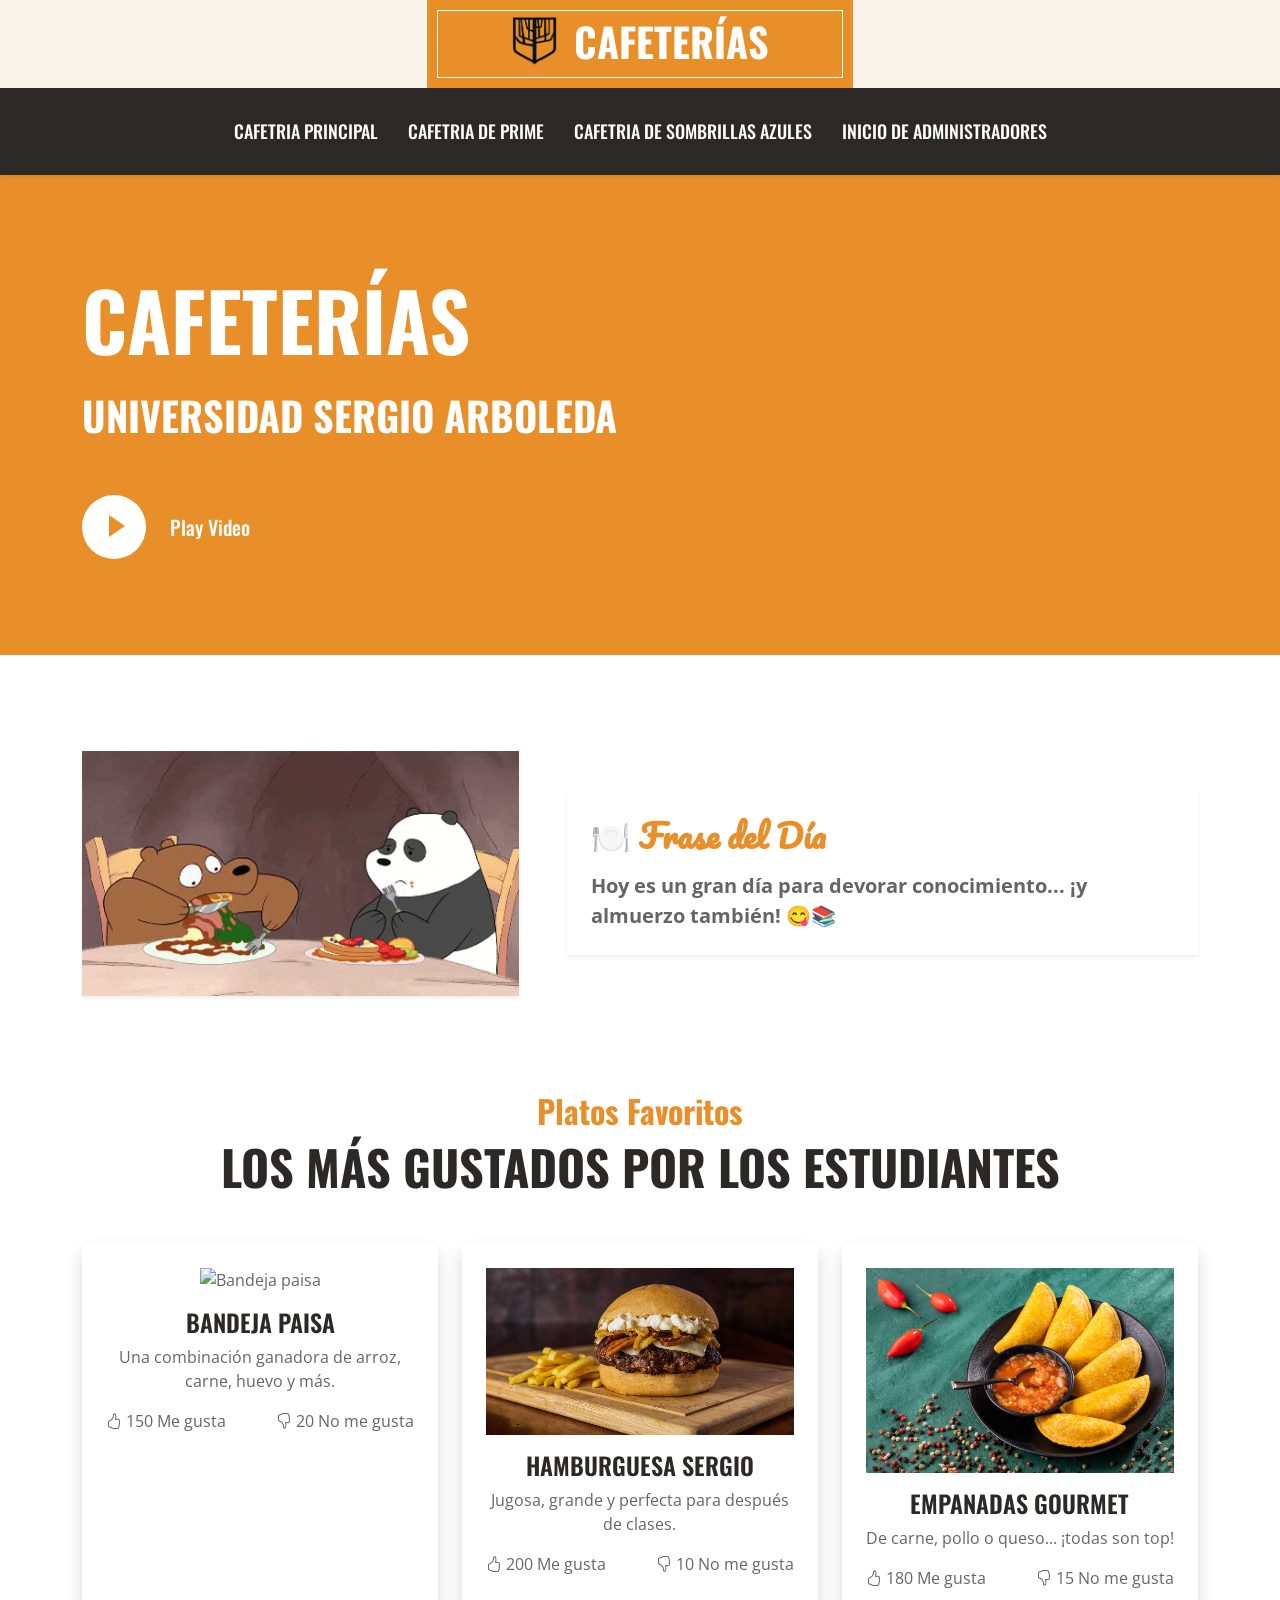
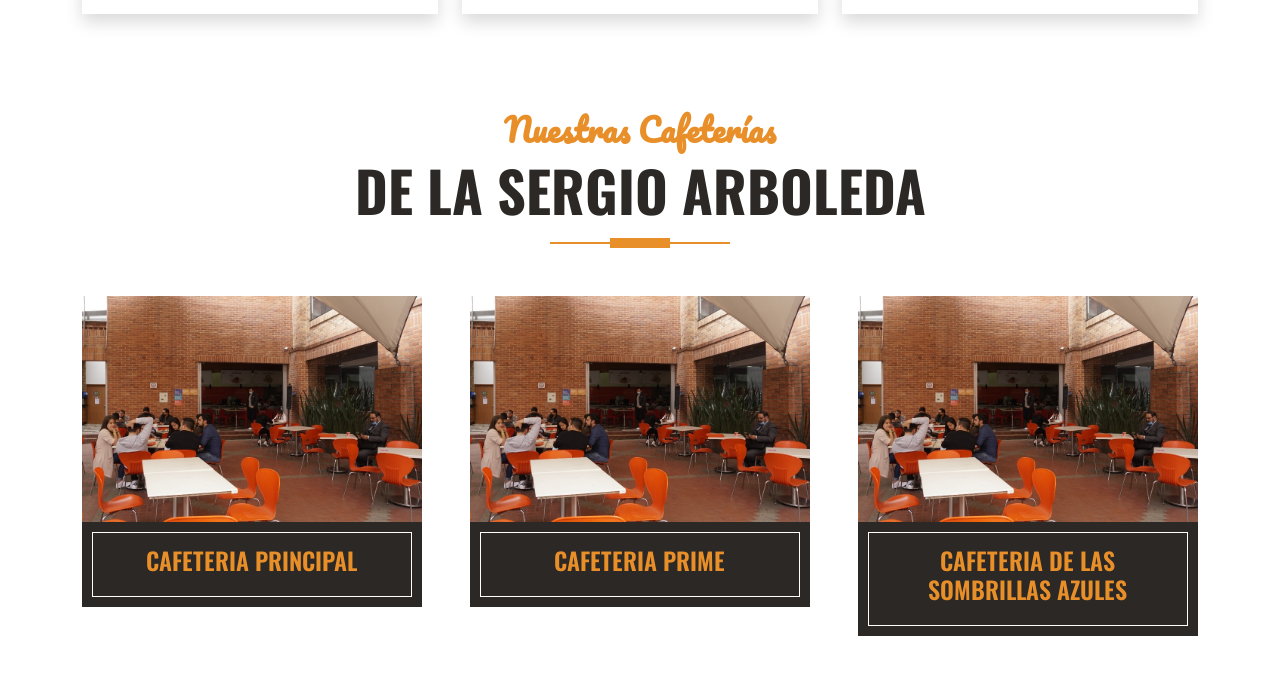
==== src/main/resources/static/index.html @ f428bf8f "plantilla" ====
<!DOCTYPE html>
<html lang="en">

<head>
    <meta charset="utf-8">
    <title>Cafeterias de la Sergio Arboleda</title>
    <meta content="width=device-width, initial-scale=1.0" name="viewport">
    <meta content="Free HTML Templates" name="keywords">
    <meta content="Free HTML Templates" name="description">

    <!-- Favicon -->
    <link href="Recursos/Recursos/img/favicon.ico" rel="icon">

    <!-- Google Web Fonts -->
    <link rel="preconnect" href="https://fonts.googleapis.com">
    <link rel="preconnect" href="https://fonts.gstatic.com" crossorigin>
    <link href="https://fonts.googleapis.com/css2?family=Open+Sans:wght@400;600&family=Oswald:wght@500;600;700&family=Pacifico&display=swap" rel="stylesheet"> 

    <!-- Icon Font Stylesheet -->
    <link rel="stylesheet" href="https://cdnjs.cloudflare.com/ajax/libs/font-awesome/6.5.0/css/all.min.css">
    <link href="https://cdn.jsdelivr.net/npm/bootstrap-icons@1.4.1/font/bootstrap-icons.css" rel="stylesheet">

    <!-- Libraries Stylesheet -->
    <link href="Recursos/lib/owlcarousel/assets/owl.carousel.min.css" rel="stylesheet">

    <!-- Customized Bootstrap Stylesheet -->
    <link href="Css/bootstrap.min.css" rel="stylesheet">

    <!-- Template Stylesheet -->
    <link href="Css/style.css" rel="stylesheet">
</head>

<!-- Topbar Start -->
<div class="container-fluid px-0 d-none d-lg-block">
    <div class="row gx-0">
        <!-- Email -->
        <div class="col-lg-4 text-center bg-secondary py-3">
            <div class="d-inline-flex align-items-center justify-content-center">
                <div class="text-start">
                </div>
            </div>
        </div>

        <!-- Logo -->
        <div class="col-lg-4 text-center bg-primary border-inner py-3">
            <a href="index.html" class="d-inline-flex align-items-center justify-content-center text-decoration-none">
                <img src="Recursos/img/logo.png" alt="Logo" class="me-3" style="height: 50px;">
                <h1 class="m-0 text-uppercase text-white">Cafeterías</h1>
            </a>
        </div>

        <!-- Teléfono -->
        <div class="col-lg-4 text-center bg-secondary py-3">
            <div class="d-inline-flex align-items-center justify-content-center">
                <div class="text-start">
                </div>
            </div>
        </div>
    </div>
</div>
<!-- Topbar End -->



<!-- Navbar Start -->
<nav class="navbar navbar-expand-lg bg-dark navbar-dark shadow-sm py-3 py-lg-0 px-3 px-lg-0">
    <a href="index.html" class="navbar-brand d-block d-lg-none">
        <h1 class="m-0 text-uppercase text-white">
            <img src="Recursos/img/logo.png" alt="Logo" class="me-3">
            Cafeterias
        </h1>
    </a>
    <button class="navbar-toggler" type="button" data-bs-toggle="collapse" data-bs-target="#navbarCollapse">
        <span class="navbar-toggler-icon"></span>
    </button>
    <div class="collapse navbar-collapse" id="navbarCollapse">
        <div class="navbar-nav ms-auto mx-lg-auto py-0">
            <a href="Html/about.html" class="nav-item nav-link">Cafetria Principal</a>
            <a href="Html/team.html" class="nav-item nav-link">Cafetria de Prime</a>
            <a href="Html/menu.html" class="nav-item nav-link">Cafetria de Sombrillas Azules</a>
            <a href="Html/contact.html" class="nav-item nav-link">Inicio de Administradores</a>
        </div>
    </div>
</nav>
<!-- Navbar End -->


    <!-- Hero Start -->
    <div class="container-fluid bg-primary py-5 mb-5 hero-header">
        <div class="container py-5">
            <div class="row justify-content-start">
                <div class="col-lg-8 text-center text-lg-start">
                    <h1 class="display-1 text-uppercase text-white mb-4">Cafeterías</h1>
                    <h1 class="text-uppercase text-white">Universidad Sergio Arboleda</h1>
                    <div class="d-flex align-items-center justify-content-center justify-content-lg-start pt-5">
                        <button type="button" class="btn-play" data-bs-toggle="modal"
                            data-src="https://www.youtube.com/embed/Gw_CgRRhTm4" data-bs-target="#videoModal">
                            <span></span>
                        </button>
                        <h5 class="font-weight-normal text-white m-0 ms-4 d-none d-sm-block">Play Video</h5>
                    </div>
                </div>
            </div>
        </div>
    </div>
    <!-- Hero End -->


    <!-- Video Modal Start -->
    <div class="modal fade" id="videoModal" tabindex="-1" aria-labelledby="exampleModalLabel" aria-hidden="true">
        <div class="modal-dialog">
            <div class="modal-content rounded-0">
                <div class="modal-header">
                    <h5 class="modal-title" id="exampleModalLabel">Youtube Video</h5>
                    <button type="button" class="btn-close" data-bs-dismiss="modal" aria-label="Close"></button>
                </div>
                <div class="modal-body">
                    <!-- 16:9 aspect ratio -->
                    <div class="ratio ratio-16x9">
                        <iframe class="embed-responsive-item" src="" id="video" allowfullscreen allowscriptaccess="always"
                            allow="autoplay"></iframe>
                    </div>
                </div>
            </div>
        </div>
    </div>
    <!-- Video Modal End -->


    <!-- Frase Divertida Start -->
<div class="container-fluid py-5 bg-light">
    <div class="container">
        <div class="row gx-5 align-items-center">
            <div class="col-lg-5 mb-4 mb-lg-0">
                <div class="position-relative h-100 rounded overflow-hidden shadow-sm">
                    <img class="w-100 h-100" src="Recursos/img/comida.gif" alt="Comida divertida" style="object-fit: cover;">
                </div>
            </div>
            <div class="col-lg-7">
                <div class="bg-white p-4 rounded shadow-sm">
                    <h2 class="text-primary font-secondary mb-3">🍽️ Frase del Día</h2>
                    <p class="lead fw-bold mb-0">
                        Hoy es un gran día para devorar conocimiento... ¡y almuerzo también! 😋📚
                    </p>
                </div>
            </div>
        </div>
    </div>
</div>
<!-- Frase Divertida End -->
<!-- Sección de Platos Favoritos -->
<section class="container my-5">
    <div class="text-center mb-5">
      <h2 class="text-primary fw-bold">Platos Favoritos</h2>
      <h1 class="display-5 text-uppercase">Los más gustados por los estudiantes</h1>
    </div>
  
    <div class="row g-4 justify-content-center">
      <div class="col-md-4">
        <div class="bg-light p-4 rounded-4 shadow text-center h-100">
          <img src="Recursos/Recursos/img/plato1.jpg" class="img-fluid rounded mb-3" alt="Bandeja paisa">
          <h4 class="text-uppercase">Bandeja paisa</h4>
          <p>Una combinación ganadora de arroz, carne, huevo y más.</p>
          
          <!-- Me gusta y no me gusta -->
          <div class="d-flex justify-content-between">
            <span><i class="bi bi-hand-thumbs-up"></i> 150 Me gusta</span>
            <span><i class="bi bi-hand-thumbs-down"></i> 20 No me gusta</span>
          </div>
        </div>
      </div>
  
      <div class="col-md-4">
        <div class="bg-light p-4 rounded-4 shadow text-center h-100">
          <img src="Recursos/img/plato2.jpg" class="img-fluid rounded mb-3" alt="Hamburguesa Sergio">
          <h4 class="text-uppercase">Hamburguesa Sergio</h4>
          <p>Jugosa, grande y perfecta para después de clases.</p>
          
          <!-- Me gusta y no me gusta -->
          <div class="d-flex justify-content-between">
            <span><i class="bi bi-hand-thumbs-up"></i> 200 Me gusta</span>
            <span><i class="bi bi-hand-thumbs-down"></i> 10 No me gusta</span>
          </div>
        </div>
      </div>
  
      <div class="col-md-4">
        <div class="bg-light p-4 rounded-4 shadow text-center h-100">
          <img src="Recursos/img/plato3.jpg" class="img-fluid rounded mb-3" alt="Empanadas gourmet">
          <h4 class="text-uppercase">Empanadas gourmet</h4>
          <p>De carne, pollo o queso... ¡todas son top!</p>
          
          <!-- Me gusta y no me gusta -->
          <div class="d-flex justify-content-between">
            <span><i class="bi bi-hand-thumbs-up"></i> 180 Me gusta</span>
            <span><i class="bi bi-hand-thumbs-down"></i> 15 No me gusta</span>
          </div>
        </div>
      </div>
    </div>
  </section>
  
    <!-- Team Start -->
    <div class="container-fluid py-5">
        <div class="container">
            <div class="section-title position-relative text-center mx-auto mb-5 pb-3" style="max-width: 600px;">
                <h2 class="text-primary font-secondary">Nuestras Cafeterías</h2>
                <h1 class="display-4 text-uppercase">de la Sergio Arboleda</h1>
            </div>
            <div class="row g-5">
                <div class="col-lg-4 col-md-6">
                    <div class="team-item">
                        <div class="position-relative overflow-hidden">
                            <a href="about.html">
                                <img class="img-fluid w-100" src="Recursos/img/cafe1.jpg" alt="">
                            </a>
                        </div>
                        <div class="bg-dark border-inner text-center p-4">
                            <h4 class="text-uppercase text-primary">Cafeteria Principal</h4>
                        </div>
                    </div>
                </div>
                <div class="col-lg-4 col-md-6">
                    <div class="team-item">
                        <div class="position-relative overflow-hidden">
                            <a href="team.html">
                                <img class="img-fluid w-100" src="Recursos/img/cafe1.jpg" alt="">
                            </a>
                        </div>
                        <div class="bg-dark border-inner text-center p-4">
                            <h4 class="text-uppercase text-primary">Cafeteria Prime</h4>
                        </div>
                    </div>
                </div>
                <div class="col-lg-4 col-md-6">
                    <div class="team-item">
                        <div class="position-relative overflow-hidden">
                            <a href="menu.html">
                                <img class="img-fluid w-100" src="Recursos/img/cafe1.jpg" alt="">
                            </a>
                        </div>
                        <div class="bg-dark border-inner text-center p-4">
                            <h4 class="text-uppercase text-primary">Cafeteria de las sombrillas Azules</h4>
                        </div>
                    </div>
                </div>
            </div>
        </div>
    </div>
    <!-- Team End -->

    <!-- JavaScript Libraries -->
    <script src="https://code.jquery.com/jquery-3.4.1.min.js"></script>
    <script src="https://cdn.jsdelivr.net/npm/bootstrap@5.0.0/dist/js/bootstrap.bundle.min.js"></script>
    <script src="Recursos/lib/easing/easing.min.js"></script>
    <script src="Recursos/lib/waypoints/waypoints.min.js"></script>
    <script src="Recursos/lib/counterup/counterup.min.js"></script>
    <script src="Recursos/lib/owlcarousel/owl.carousel.min.js"></script>

    <!-- Template Javascript -->
    <script src="Js/main.js"></script>
</body>

</html>
---- src/main/resources/static/Css/style.css ----
/********** Template CSS **********/
:root {
    --primary: #E88F2A;
    --secondary: #FAF3EB;
    --light: #FFFFFF;
    --dark: #2B2825;
}

.font-secondary {
    font-family: 'Pacifico', cursive;
}

h1,
h2,
.font-weight-bold {
    font-weight: 700 !important;
}

h3,
h4,
.font-weight-semi-bold {
    font-weight: 600 !important;
}

h5,
h6,
.font-weight-medium {
    font-weight: 500 !important;
}

.btn {
    font-family: 'Oswald', sans-serif;
    font-weight: 600;
    transition: .5s;
}

.btn-primary {
    color: #FFFFFF;
}

.border-inner {
    position: relative;
}

.border-inner * {
    position: relative;
    z-index: 1;
}

.border-inner::before {
    position: absolute;
    content: "";
    top: 10px;
    right: 10px;
    bottom: 10px;
    left: 10px;
    background: none;
    border: 1px solid var(--light);
    z-index: 0;
}

.btn-square {
    width: 40px;
    height: 40px;
}

.btn-sm-square {
    width: 30px;
    height: 30px;
}

.btn-lg-square {
    width: 50px;
    height: 50px;
}

.btn-square,
.btn-sm-square,
.btn-lg-square {
    padding-left: 0;
    padding-right: 0;
    text-align: center;
}

.back-to-top {
    position: fixed;
    display: none;
    right: 30px;
    bottom: 0;
    border-radius: 0;
    z-index: 99;
}

.navbar-dark .navbar-nav .nav-link {
    font-family: 'Oswald', sans-serif;
    padding: 30px 15px;
    font-size: 18px;
    font-weight: 500;
    text-transform: uppercase;
    color: var(--light);
    outline: none;
    transition: .5s;
}

.sticky-top.navbar-dark .navbar-nav .nav-link {
    padding: 20px 15px;
}

.navbar-dark .navbar-nav .nav-link:hover,
.navbar-dark .navbar-nav .nav-link.active {
    color: var(--primary);
}

@media (max-width: 991.98px) {
    .navbar-dark .navbar-nav .nav-link  {
        padding: 10px 0;
    }
}

.hero-header {
    background: url(../img/fondo.jpg) top right no-repeat;
    background-size: cover;
}

.btn-play {
    position: relative;
    display: block;
    box-sizing: content-box;
    width: 16px;
    height: 26px;
    border-radius: 100%;
    border: none;
    outline: none !important;
    padding: 18px 20px 20px 28px;
    background: #FFFFFF;
}

.btn-play:before {
    content: "";
    position: absolute;
    z-index: 0;
    left: 50%;
    top: 50%;
    transform: translateX(-50%) translateY(-50%);
    display: block;
    width: 60px;
    height: 60px;
    background: #FFFFFF;
    border-radius: 100%;
    animation: pulse-border 1500ms ease-out infinite;
}

.btn-play:after {
    content: "";
    position: absolute;
    z-index: 1;
    left: 50%;
    top: 50%;
    transform: translateX(-50%) translateY(-50%);
    display: block;
    width: 60px;
    height: 60px;
    background: #FFFFFF;
    border-radius: 100%;
    transition: all 200ms;
}

.btn-play span {
    display: block;
    position: relative;
    z-index: 3;
    width: 0;
    height: 0;
    left: -1px;
    border-left: 16px solid var(--primary);
    border-top: 11px solid transparent;
    border-bottom: 11px solid transparent;
}

@keyframes pulse-border {
    0% {
        transform: translateX(-50%) translateY(-50%) translateZ(0) scale(1);
        opacity: 1;
    }

    100% {
        transform: translateX(-50%) translateY(-50%) translateZ(0) scale(2);
        opacity: 0;
    }
}

#videoModal .modal-dialog {
    position: relative;
    max-width: 800px;
    margin: 60px auto 0 auto;
}

#videoModal .modal-body {
    position: relative;
    padding: 0px;
}

#videoModal .close {
    position: absolute;
    width: 30px;
    height: 30px;
    right: 0px;
    top: -30px;
    z-index: 999;
    font-size: 30px;
    font-weight: normal;
    color: #FFFFFF;
    background: #000000;
    opacity: 1;
}

.section-title::before {
    position: absolute;
    content: "";
    width: 60px;
    height: 10px;
    left: 50%;
    bottom: 0;
    margin-left: -30px;
    background: var(--primary);
}

.section-title::after {
    position: absolute;
    content: "";
    width: 180px;
    height: 2px;
    left: 50%;
    bottom: 4px;
    margin-left: -90px;
    background: var(--primary);
}

.service::after,
.contact::after {
    position: absolute;
    content: "";
    width: 100%;
    height: calc(100% - 45px);
    top: 135px;
    left: 0;
    background: linear-gradient(rgba(43, 40, 37, .9), rgba(43, 40, 37, .9)), url(../img/service.jpg) center center no-repeat;
    background-size: cover;
    z-index: -1;
}

.contact::after {
    background: linear-gradient(rgba(43, 40, 37, .5), rgba(43, 40, 37, .5)), url(../img/bg.jpg) center center no-repeat;
    background-size: cover;
}

.bg-offer {
    background: linear-gradient(rgba(43, 40, 37, .9), rgba(43, 40, 37, .9)), url(../img/offer.jpg) center center no-repeat;
    background-size: cover;
}

.team-item img {
    transition: .5s;
}

.team-item:hover img {
    transform: scale(1.1);
    filter: blur(5px)
}

.team-item .team-overlay {
    transition: .5s;
    opacity: 0;
}

.team-item:hover .team-overlay {
    opacity: 1;
}

.testimonial-carousel .owl-dots {
    height: 45px;
    margin-top: 30px;
    display: flex;
    align-items: flex-end;
    justify-content: center;
}

.testimonial-carousel .owl-dot {
    position: relative;
    display: inline-block;
    margin: 0 2px;
    width: 10px;
    height: 25px;
    background: #DDDDDD;
    transition: .5s;
}

.testimonial-carousel .owl-dot.active {
    height: 45px;
    background: var(--primary);
}

.testimonial-carousel .owl-item .testimonial-item {
    opacity: .1;
    transition: .5s;
}

.testimonial-carousel .owl-item.center .testimonial-item {
    opacity: 1;
}

.bg-img {
    background: linear-gradient(rgba(43, 40, 37, .5), rgba(43, 40, 37, .5)), url(../img/bg.jpg) center center no-repeat;
    background-size: cover;
}

.frase-banner {
    background: linear-gradient(90deg, #ff7e5f, #feb47b);
    color: white;
    padding: 15px 20px;
    font-family: 'Poppins', sans-serif;
    font-size: 1.3rem;
    font-weight: 600;
    text-align: center;
    border-radius: 12px;
    margin: 30px auto;
    max-width: 100%;
    box-shadow: 0 5px 15px rgba(0, 0, 0, 0.1);
    display: flex;
    justify-content: center;
    align-items: center;
    gap: 10px;
    animation: slideIn 0.8s ease-out;
  }
  
  .emoji {
    font-size: 1.5rem;
  }
  
  @keyframes slideIn {
    from {
      transform: translateY(-20px);
      opacity: 0;
    }
    to {
      transform: translateY(0);
      opacity: 1;
    }
  }
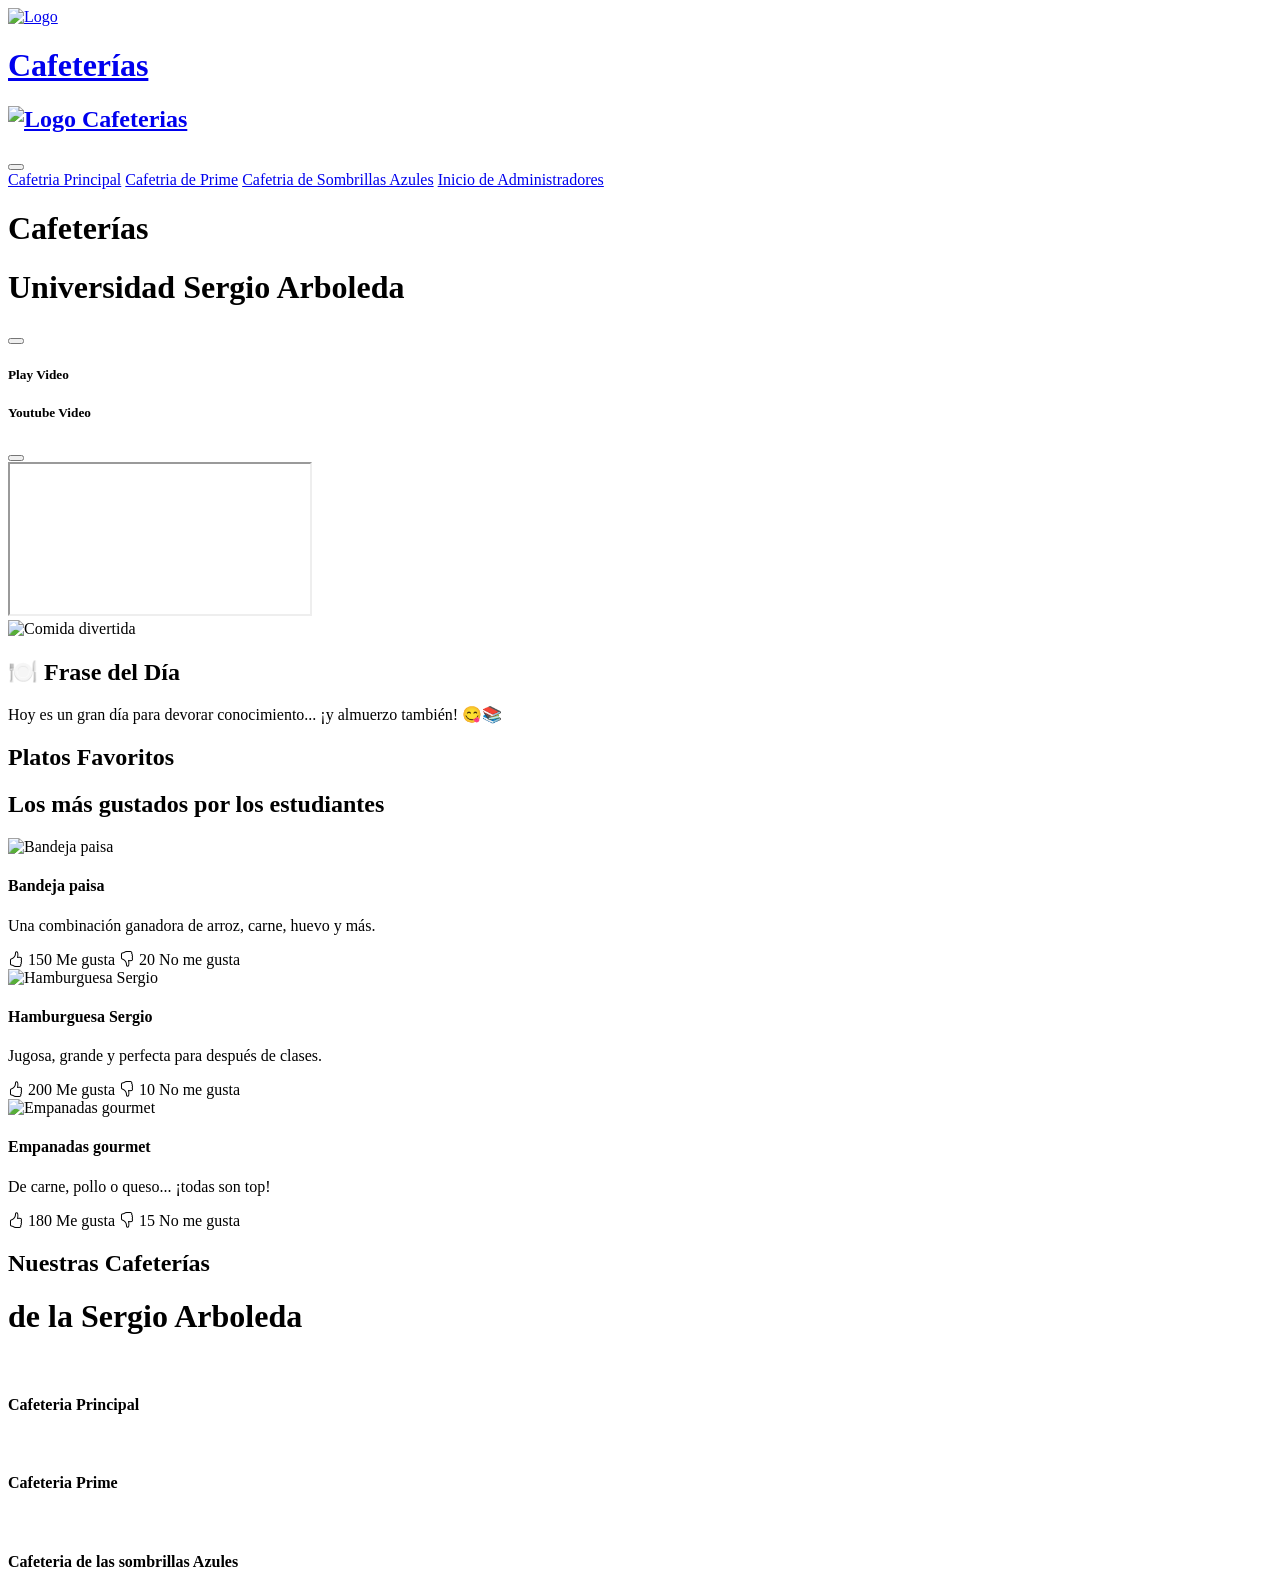
==== commit d015181c: "Checkpoint" ====
--- a/src/main/resources/static/index.html
+++ b/src/main/resources/static/index.html
@@ -9,7 +9,7 @@
     <meta content="Free HTML Templates" name="description">
 
     <!-- Favicon -->
-    <link href="Recursos/Recursos/img/favicon.ico" rel="icon">
+    <link href="/Recursos/img/favicon.ico" rel="icon">
 
     <!-- Google Web Fonts -->
     <link rel="preconnect" href="https://fonts.googleapis.com">
@@ -21,13 +21,13 @@
     <link href="https://cdn.jsdelivr.net/npm/bootstrap-icons@1.4.1/font/bootstrap-icons.css" rel="stylesheet">
 
     <!-- Libraries Stylesheet -->
-    <link href="Recursos/lib/owlcarousel/assets/owl.carousel.min.css" rel="stylesheet">
+    <link href="/Recursos/lib/owlcarousel/assets/owl.carousel.min.css" rel="stylesheet">
 
     <!-- Customized Bootstrap Stylesheet -->
-    <link href="Css/bootstrap.min.css" rel="stylesheet">
+    <link href="/Css/bootstrap.min.css" rel="stylesheet">
 
     <!-- Template Stylesheet -->
-    <link href="Css/style.css" rel="stylesheet">
+    <link href="/Css/style.css" rel="stylesheet">
 </head>
 
 <!-- Topbar Start -->
@@ -44,7 +44,7 @@
         <!-- Logo -->
         <div class="col-lg-4 text-center bg-primary border-inner py-3">
             <a href="index.html" class="d-inline-flex align-items-center justify-content-center text-decoration-none">
-                <img src="Recursos/img/logo.png" alt="Logo" class="me-3" style="height: 50px;">
+                <img src="/Recursos/img/logo.png" alt="Logo" class="me-3" style="height: 50px;">
                 <h1 class="m-0 text-uppercase text-white">Cafeterías</h1>
             </a>
         </div>
@@ -66,7 +66,7 @@
 <nav class="navbar navbar-expand-lg bg-dark navbar-dark shadow-sm py-3 py-lg-0 px-3 px-lg-0">
     <a href="index.html" class="navbar-brand d-block d-lg-none">
         <h1 class="m-0 text-uppercase text-white">
-            <img src="Recursos/img/logo.png" alt="Logo" class="me-3">
+            <img src="/Recursos/img/logo.png" alt="Logo" class="me-3">
             Cafeterias
         </h1>
     </a>
@@ -133,7 +133,7 @@
         <div class="row gx-5 align-items-center">
             <div class="col-lg-5 mb-4 mb-lg-0">
                 <div class="position-relative h-100 rounded overflow-hidden shadow-sm">
-                    <img class="w-100 h-100" src="Recursos/img/comida.gif" alt="Comida divertida" style="object-fit: cover;">
+                    <img class="w-100 h-100" src="/Recursos/img/comida.gif" alt="Comida divertida" style="object-fit: cover;">
                 </div>
             </div>
             <div class="col-lg-7">
@@ -158,7 +158,7 @@
     <div class="row g-4 justify-content-center">
       <div class="col-md-4">
         <div class="bg-light p-4 rounded-4 shadow text-center h-100">
-          <img src="Recursos/Recursos/img/plato1.jpg" class="img-fluid rounded mb-3" alt="Bandeja paisa">
+          <img src="/Recursos/img/plato1.jpg" class="img-fluid rounded mb-3" alt="Bandeja paisa">
           <h4 class="text-uppercase">Bandeja paisa</h4>
           <p>Una combinación ganadora de arroz, carne, huevo y más.</p>
           
@@ -172,7 +172,7 @@
   
       <div class="col-md-4">
         <div class="bg-light p-4 rounded-4 shadow text-center h-100">
-          <img src="Recursos/img/plato2.jpg" class="img-fluid rounded mb-3" alt="Hamburguesa Sergio">
+          <img src="/Recursos/img/plato2.jpg" class="img-fluid rounded mb-3" alt="Hamburguesa Sergio">
           <h4 class="text-uppercase">Hamburguesa Sergio</h4>
           <p>Jugosa, grande y perfecta para después de clases.</p>
           
@@ -186,7 +186,7 @@
   
       <div class="col-md-4">
         <div class="bg-light p-4 rounded-4 shadow text-center h-100">
-          <img src="Recursos/img/plato3.jpg" class="img-fluid rounded mb-3" alt="Empanadas gourmet">
+          <img src="/Recursos/img/plato3.jpg" class="img-fluid rounded mb-3" alt="Empanadas gourmet">
           <h4 class="text-uppercase">Empanadas gourmet</h4>
           <p>De carne, pollo o queso... ¡todas son top!</p>
           
@@ -212,7 +212,7 @@
                     <div class="team-item">
                         <div class="position-relative overflow-hidden">
                             <a href="about.html">
-                                <img class="img-fluid w-100" src="Recursos/img/cafe1.jpg" alt="">
+                                <img class="img-fluid w-100" src="/Recursos/img/cafe1.jpg" alt="">
                             </a>
                         </div>
                         <div class="bg-dark border-inner text-center p-4">
@@ -224,7 +224,7 @@
                     <div class="team-item">
                         <div class="position-relative overflow-hidden">
                             <a href="team.html">
-                                <img class="img-fluid w-100" src="Recursos/img/cafe1.jpg" alt="">
+                                <img class="img-fluid w-100" src="/Recursos/img/cafe1.jpg" alt="">
                             </a>
                         </div>
                         <div class="bg-dark border-inner text-center p-4">
@@ -236,7 +236,7 @@
                     <div class="team-item">
                         <div class="position-relative overflow-hidden">
                             <a href="menu.html">
-                                <img class="img-fluid w-100" src="Recursos/img/cafe1.jpg" alt="">
+                                <img class="img-fluid w-100" src="/Recursos/img/cafe1.jpg" alt="">
                             </a>
                         </div>
                         <div class="bg-dark border-inner text-center p-4">
@@ -252,10 +252,10 @@
     <!-- JavaScript Libraries -->
     <script src="https://code.jquery.com/jquery-3.4.1.min.js"></script>
     <script src="https://cdn.jsdelivr.net/npm/bootstrap@5.0.0/dist/js/bootstrap.bundle.min.js"></script>
-    <script src="Recursos/lib/easing/easing.min.js"></script>
-    <script src="Recursos/lib/waypoints/waypoints.min.js"></script>
-    <script src="Recursos/lib/counterup/counterup.min.js"></script>
-    <script src="Recursos/lib/owlcarousel/owl.carousel.min.js"></script>
+    <script src="/Recursos/lib/easing/easing.min.js"></script>
+    <script src="/Recursos/lib/waypoints/waypoints.min.js"></script>
+    <script src="/Recursos/lib/counterup/counterup.min.js"></script>
+    <script src="/Recursos/lib/owlcarousel/owl.carousel.min.js"></script>
 
     <!-- Template Javascript -->
     <script src="Js/main.js"></script>
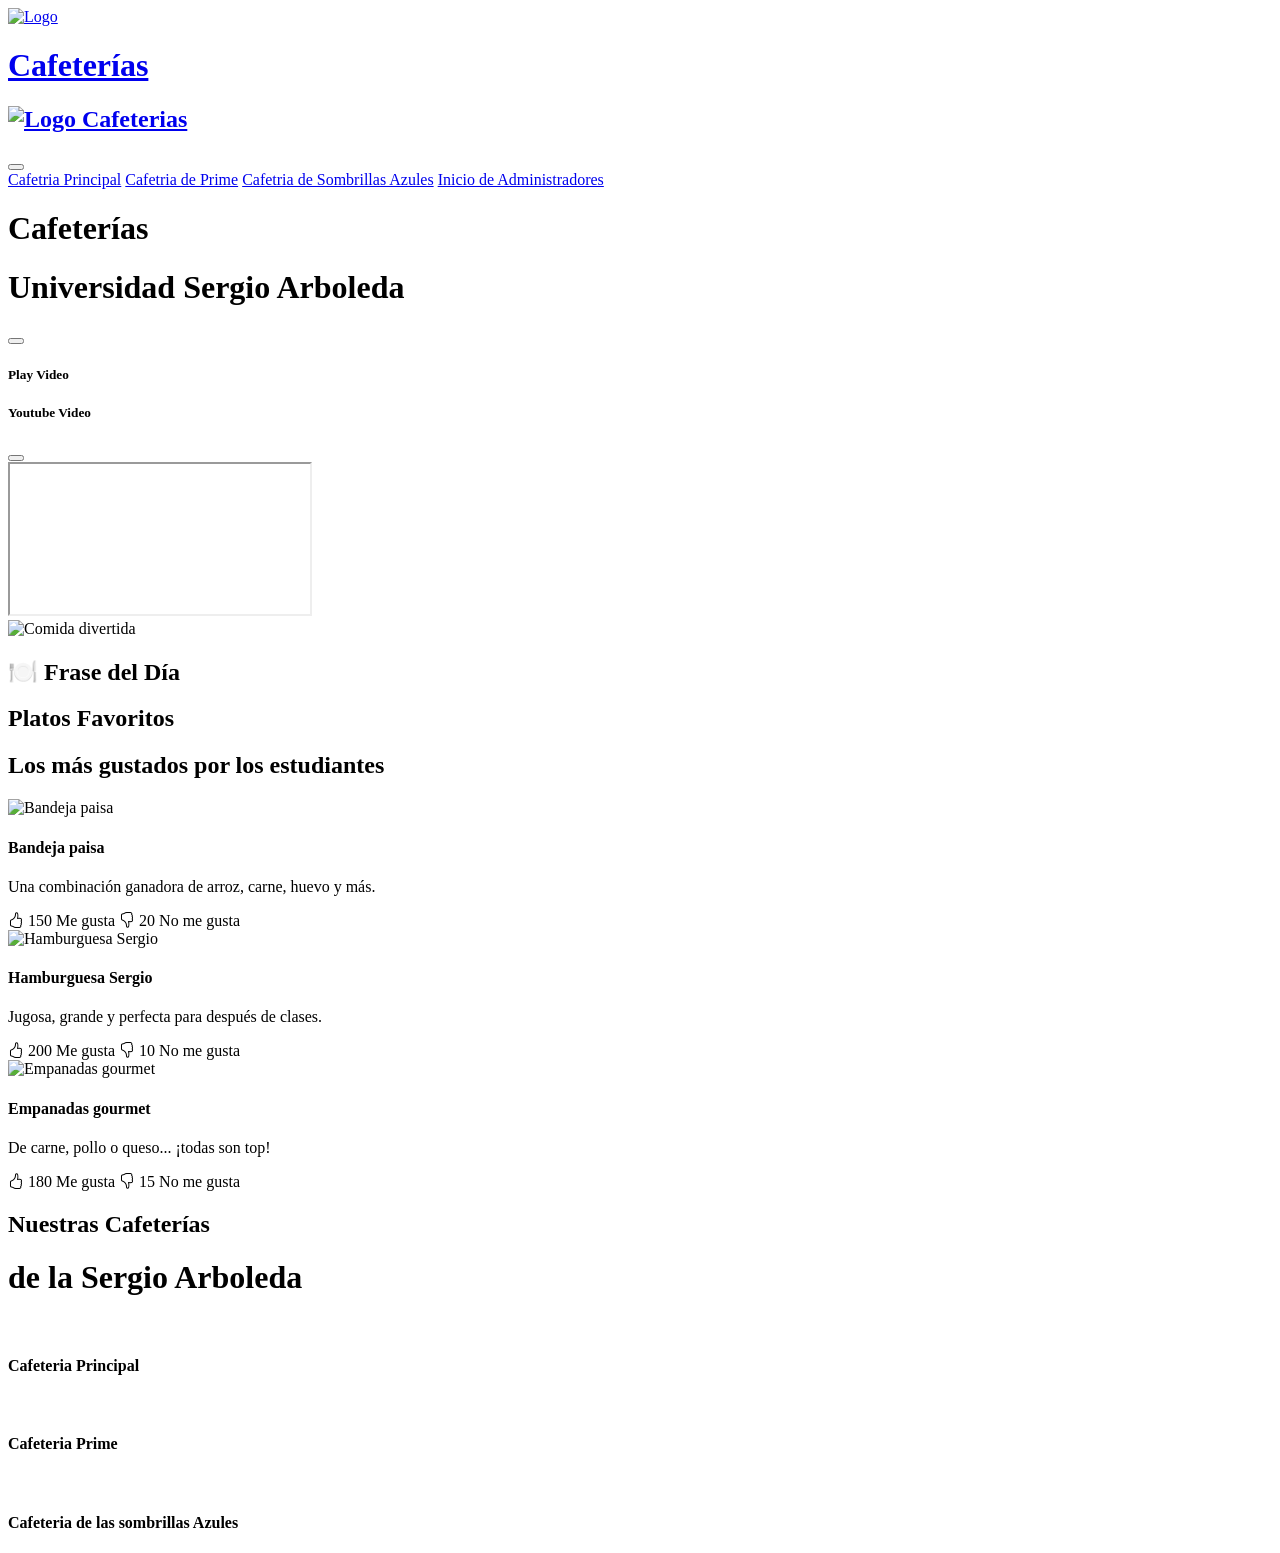
==== commit a01ad784: "Me gusta/ No me gusta terminado Almuerzo - Desayuno - Productos con me gustas y no me gustas conecta" ====
--- a/src/main/resources/static/index.html
+++ b/src/main/resources/static/index.html
@@ -127,27 +127,39 @@
     <!-- Video Modal End -->
 
 
-    <!-- Frase Divertida Start -->
-<div class="container-fluid py-5 bg-light">
+<!-- Frase Divertida Dinámica (sin Thymeleaf) -->
+<div class="container-fluid py-5 bg-light" id="fraseContainer">
     <div class="container">
-        <div class="row gx-5 align-items-center">
-            <div class="col-lg-5 mb-4 mb-lg-0">
-                <div class="position-relative h-100 rounded overflow-hidden shadow-sm">
-                    <img class="w-100 h-100" src="/Recursos/img/comida.gif" alt="Comida divertida" style="object-fit: cover;">
-                </div>
-            </div>
-            <div class="col-lg-7">
-                <div class="bg-white p-4 rounded shadow-sm">
-                    <h2 class="text-primary font-secondary mb-3">🍽️ Frase del Día</h2>
-                    <p class="lead fw-bold mb-0">
-                        Hoy es un gran día para devorar conocimiento... ¡y almuerzo también! 😋📚
-                    </p>
-                </div>
-            </div>
-        </div>
-    </div>
-</div>
-<!-- Frase Divertida End -->
+      <div class="row gx-5 align-items-center">
+        
+        <!-- IZQUIERDA: imagen (por defecto GIF) -->
+        <div class="col-lg-5 mb-4 mb-lg-0">
+          <div class="position-relative h-100 rounded overflow-hidden shadow-sm">
+            <!-- Imagen por defecto -->
+            <img
+              id="imgAviso"
+              src="/Recursos/img/comida.gif"
+              alt="Comida divertida"
+              class="w-100 h-100"
+              style="object-fit: cover;"
+            />
+          </div>
+        </div>
+  
+        <!-- DERECHA: título + fecha (la fecha irá en <p id="fechaAviso">) -->
+        <div class="col-lg-7">
+          <div class="bg-white p-4 rounded shadow-sm">
+            <!-- Título fijo -->
+            <h2 class="text-primary font-secondary mb-3">🍽️ Frase del Día</h2>
+            <!-- Aquí insertaremos la fecha (solo si hay un aviso) -->
+            <p id="fechaAviso" class="text-muted small mb-0"></p>
+          </div>
+        </div>
+  
+      </div>
+    </div>
+  </div>
+  <!-- Fin Frase Divertida Dinámica -->
 <!-- Sección de Platos Favoritos -->
 <section class="container my-5">
     <div class="text-center mb-5">
@@ -259,6 +271,8 @@
 
     <!-- Template Javascript -->
     <script src="Js/main.js"></script>
+    <script src="Js/cargarAviso.js"></script>
+    <script src="Js/subirAviso.js"></script>
 </body>
 
 </html>
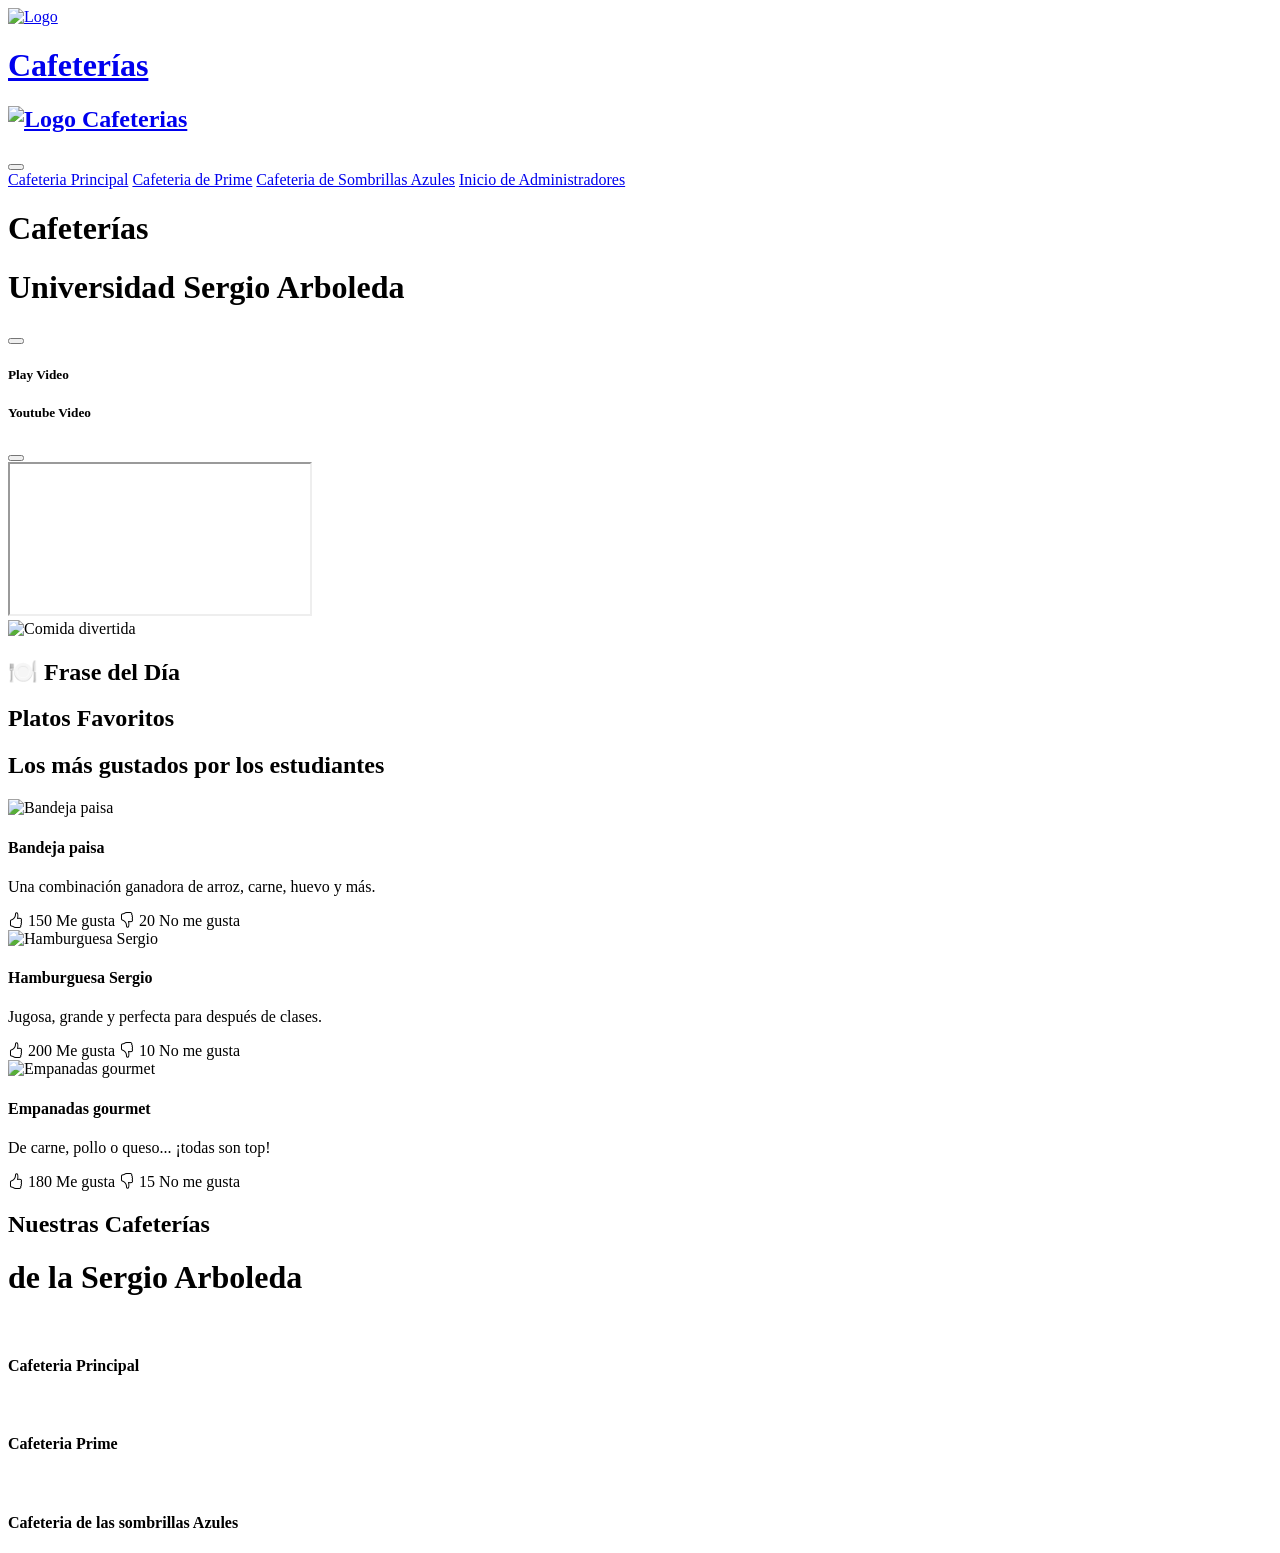
==== commit c936232c: "Avisos Terminado, se debe subir las imagenes correspondientes por la interfaz de agregar producto." ====
--- a/src/main/resources/static/index.html
+++ b/src/main/resources/static/index.html
@@ -75,10 +75,10 @@
     </button>
     <div class="collapse navbar-collapse" id="navbarCollapse">
         <div class="navbar-nav ms-auto mx-lg-auto py-0">
-            <a href="Html/about.html" class="nav-item nav-link">Cafetria Principal</a>
-            <a href="Html/team.html" class="nav-item nav-link">Cafetria de Prime</a>
-            <a href="Html/menu.html" class="nav-item nav-link">Cafetria de Sombrillas Azules</a>
-            <a href="Html/contact.html" class="nav-item nav-link">Inicio de Administradores</a>
+            <a href="Html/productos.html" class="nav-item nav-link">Cafeteria Principal</a>
+            <a href="Html/productosCaf2.html" class="nav-item nav-link">Cafeteria de Prime</a>
+            <a href="Html/productosCaf3.html" class="nav-item nav-link">Cafeteria de Sombrillas Azules</a>
+            <a href="Html/inicioSesion.html" class="nav-item nav-link">Inicio de Administradores</a>
         </div>
     </div>
 </nav>
@@ -223,7 +223,7 @@
                 <div class="col-lg-4 col-md-6">
                     <div class="team-item">
                         <div class="position-relative overflow-hidden">
-                            <a href="about.html">
+                            <a href="/Html/productos.html">
                                 <img class="img-fluid w-100" src="/Recursos/img/cafe1.jpg" alt="">
                             </a>
                         </div>
@@ -235,7 +235,7 @@
                 <div class="col-lg-4 col-md-6">
                     <div class="team-item">
                         <div class="position-relative overflow-hidden">
-                            <a href="team.html">
+                            <a href="/Html/productosCaf2.html">
                                 <img class="img-fluid w-100" src="/Recursos/img/cafe1.jpg" alt="">
                             </a>
                         </div>
@@ -247,7 +247,7 @@
                 <div class="col-lg-4 col-md-6">
                     <div class="team-item">
                         <div class="position-relative overflow-hidden">
-                            <a href="menu.html">
+                            <a href="/Html/productosCaf3.html">
                                 <img class="img-fluid w-100" src="/Recursos/img/cafe1.jpg" alt="">
                             </a>
                         </div>
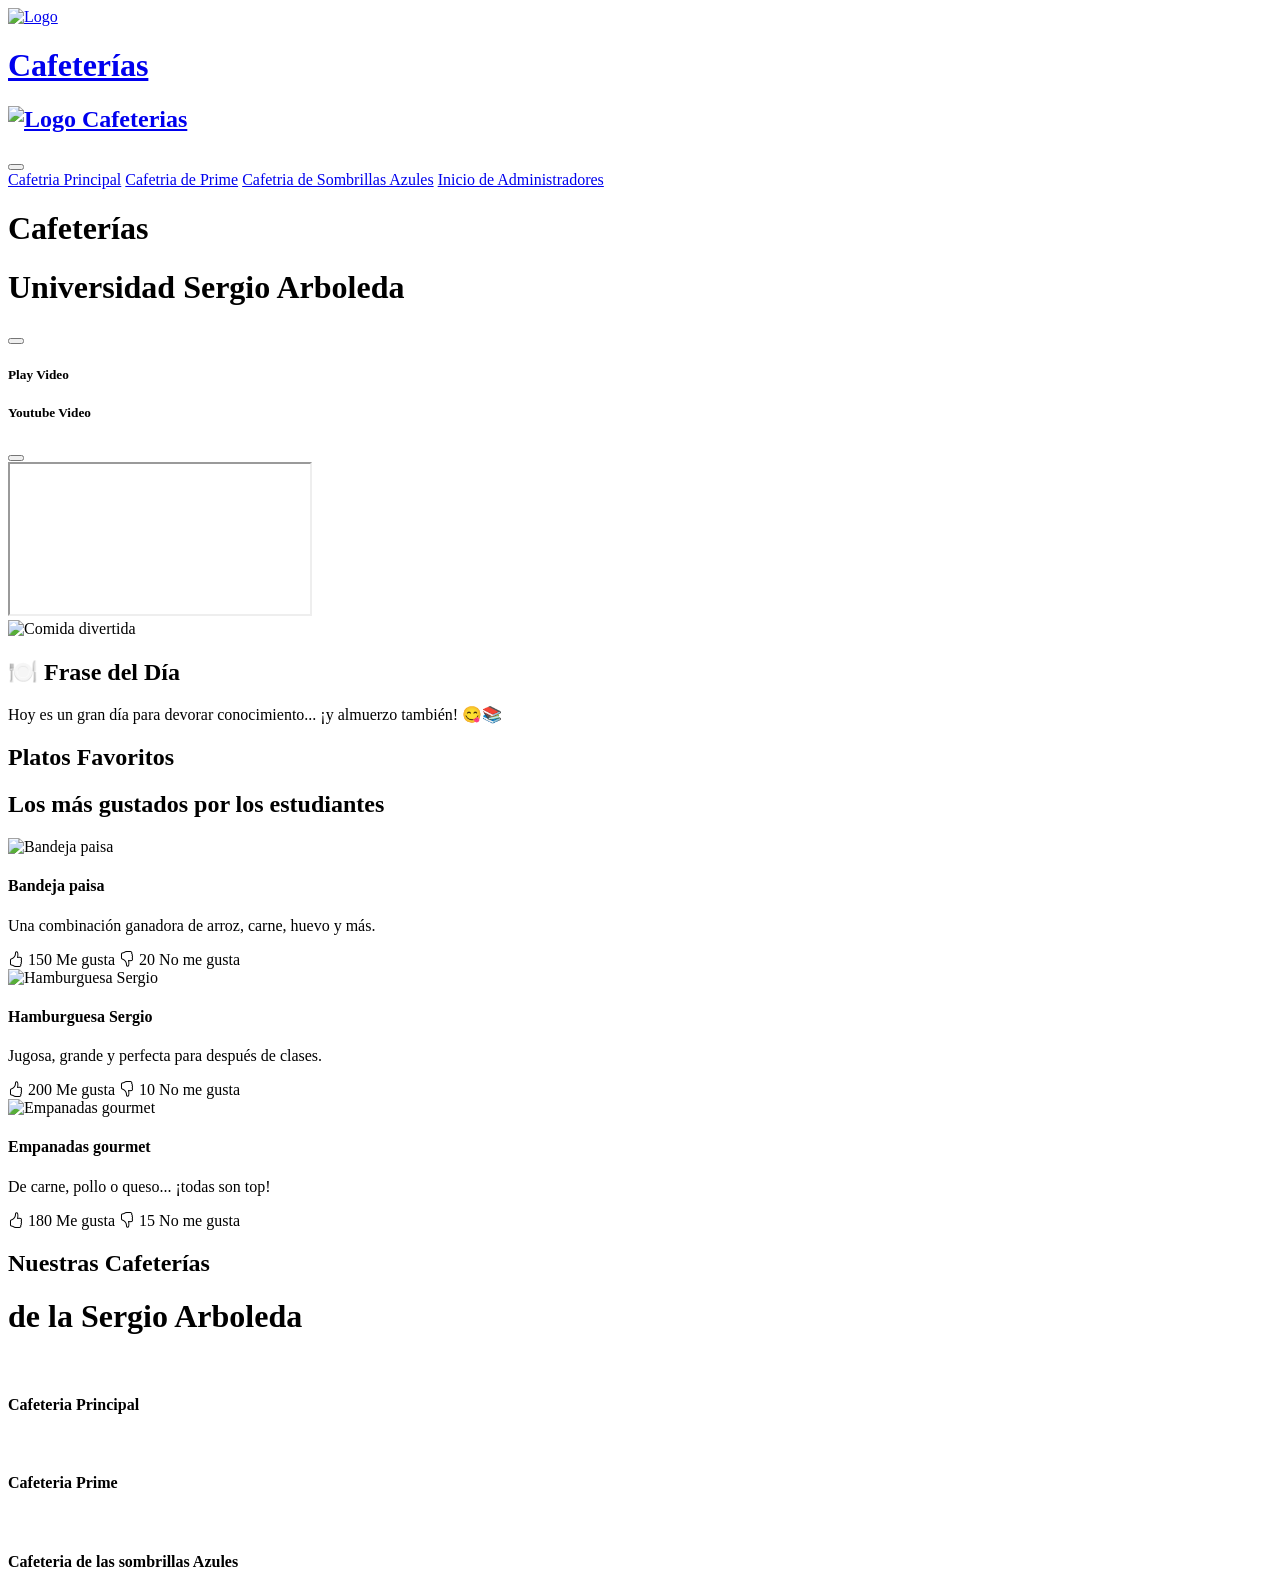
==== commit 90c17f91: "Recomendaciones parte 1" ====
--- a/src/main/resources/static/index.html
+++ b/src/main/resources/static/index.html
@@ -75,9 +75,9 @@
     </button>
     <div class="collapse navbar-collapse" id="navbarCollapse">
         <div class="navbar-nav ms-auto mx-lg-auto py-0">
-            <a href="Html/productos.html" class="nav-item nav-link">Cafeteria Principal</a>
-            <a href="Html/productosCaf2.html" class="nav-item nav-link">Cafeteria de Prime</a>
-            <a href="Html/productosCaf3.html" class="nav-item nav-link">Cafeteria de Sombrillas Azules</a>
+            <a href="Html/productos.html" class="nav-item nav-link">Cafetria Principal</a>
+            <a href="Html/productosCaf2.html" class="nav-item nav-link">Cafetria de Prime</a>
+            <a href="Html/productosCaf3.html" class="nav-item nav-link">Cafetria de Sombrillas Azules</a>
             <a href="Html/inicioSesion.html" class="nav-item nav-link">Inicio de Administradores</a>
         </div>
     </div>
@@ -127,39 +127,27 @@
     <!-- Video Modal End -->
 
 
-<!-- Frase Divertida Dinámica (sin Thymeleaf) -->
-<div class="container-fluid py-5 bg-light" id="fraseContainer">
+    <!-- Frase Divertida Start -->
+<div class="container-fluid py-5 bg-light">
     <div class="container">
-      <div class="row gx-5 align-items-center">
-        
-        <!-- IZQUIERDA: imagen (por defecto GIF) -->
-        <div class="col-lg-5 mb-4 mb-lg-0">
-          <div class="position-relative h-100 rounded overflow-hidden shadow-sm">
-            <!-- Imagen por defecto -->
-            <img
-              id="imgAviso"
-              src="/Recursos/img/comida.gif"
-              alt="Comida divertida"
-              class="w-100 h-100"
-              style="object-fit: cover;"
-            />
-          </div>
-        </div>
-  
-        <!-- DERECHA: título + fecha (la fecha irá en <p id="fechaAviso">) -->
-        <div class="col-lg-7">
-          <div class="bg-white p-4 rounded shadow-sm">
-            <!-- Título fijo -->
-            <h2 class="text-primary font-secondary mb-3">🍽️ Frase del Día</h2>
-            <!-- Aquí insertaremos la fecha (solo si hay un aviso) -->
-            <p id="fechaAviso" class="text-muted small mb-0"></p>
-          </div>
-        </div>
-  
-      </div>
-    </div>
-  </div>
-  <!-- Fin Frase Divertida Dinámica -->
+        <div class="row gx-5 align-items-center">
+            <div class="col-lg-5 mb-4 mb-lg-0">
+                <div class="position-relative h-100 rounded overflow-hidden shadow-sm">
+                    <img class="w-100 h-100" src="/Recursos/img/comida.gif" alt="Comida divertida" style="object-fit: cover;">
+                </div>
+            </div>
+            <div class="col-lg-7">
+                <div class="bg-white p-4 rounded shadow-sm">
+                    <h2 class="text-primary font-secondary mb-3">🍽️ Frase del Día</h2>
+                    <p class="lead fw-bold mb-0">
+                        Hoy es un gran día para devorar conocimiento... ¡y almuerzo también! 😋📚
+                    </p>
+                </div>
+            </div>
+        </div>
+    </div>
+</div>
+<!-- Frase Divertida End -->
 <!-- Sección de Platos Favoritos -->
 <section class="container my-5">
     <div class="text-center mb-5">
@@ -223,7 +211,7 @@
                 <div class="col-lg-4 col-md-6">
                     <div class="team-item">
                         <div class="position-relative overflow-hidden">
-                            <a href="/Html/productos.html">
+                            <a href="about.html">
                                 <img class="img-fluid w-100" src="/Recursos/img/cafe1.jpg" alt="">
                             </a>
                         </div>
@@ -235,7 +223,7 @@
                 <div class="col-lg-4 col-md-6">
                     <div class="team-item">
                         <div class="position-relative overflow-hidden">
-                            <a href="/Html/productosCaf2.html">
+                            <a href="team.html">
                                 <img class="img-fluid w-100" src="/Recursos/img/cafe1.jpg" alt="">
                             </a>
                         </div>
@@ -247,7 +235,7 @@
                 <div class="col-lg-4 col-md-6">
                     <div class="team-item">
                         <div class="position-relative overflow-hidden">
-                            <a href="/Html/productosCaf3.html">
+                            <a href="menu.html">
                                 <img class="img-fluid w-100" src="/Recursos/img/cafe1.jpg" alt="">
                             </a>
                         </div>
@@ -271,8 +259,6 @@
 
     <!-- Template Javascript -->
     <script src="Js/main.js"></script>
-    <script src="Js/cargarAviso.js"></script>
-    <script src="Js/subirAviso.js"></script>
 </body>
 
 </html>
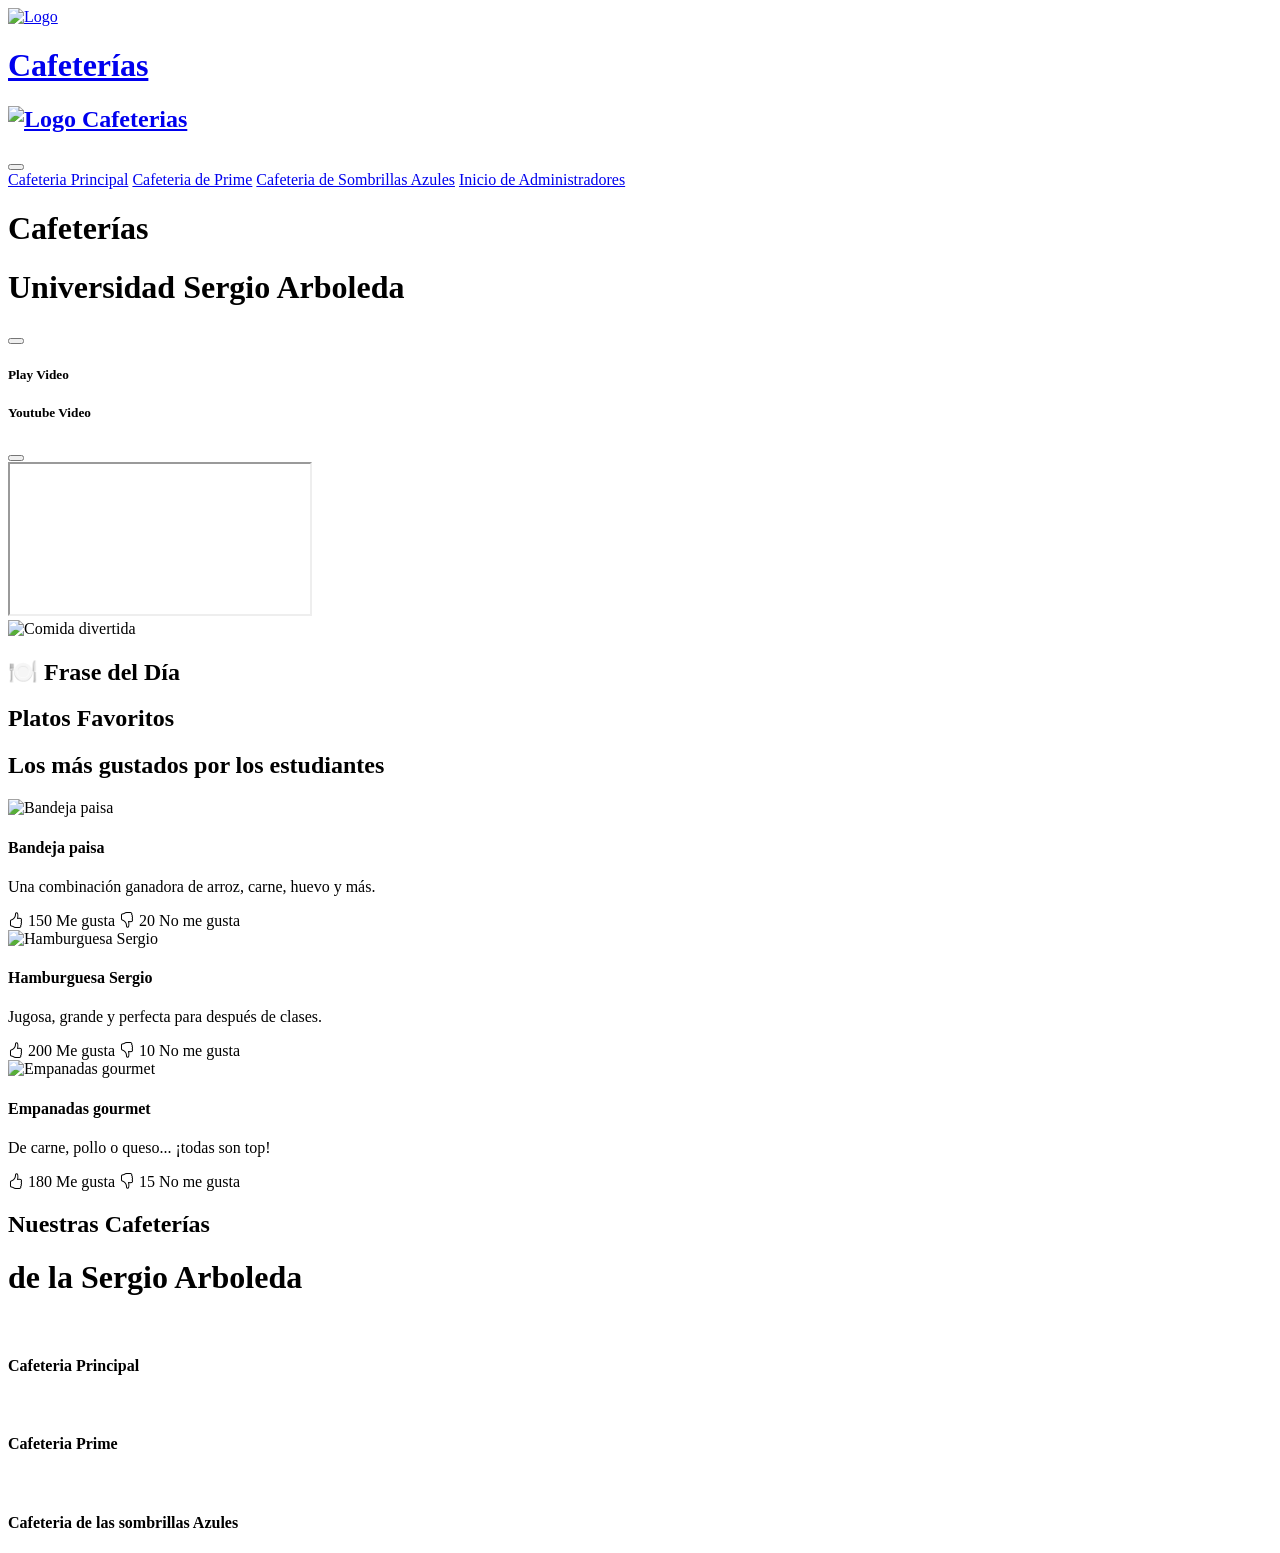
==== commit 1701aa1a: "Union con los avisos" ====
--- a/src/main/resources/static/index.html
+++ b/src/main/resources/static/index.html
@@ -75,9 +75,9 @@
     </button>
     <div class="collapse navbar-collapse" id="navbarCollapse">
         <div class="navbar-nav ms-auto mx-lg-auto py-0">
-            <a href="Html/productos.html" class="nav-item nav-link">Cafetria Principal</a>
-            <a href="Html/productosCaf2.html" class="nav-item nav-link">Cafetria de Prime</a>
-            <a href="Html/productosCaf3.html" class="nav-item nav-link">Cafetria de Sombrillas Azules</a>
+            <a href="Html/productos.html" class="nav-item nav-link">Cafeteria Principal</a>
+            <a href="Html/productosCaf2.html" class="nav-item nav-link">Cafeteria de Prime</a>
+            <a href="Html/productosCaf3.html" class="nav-item nav-link">Cafeteria de Sombrillas Azules</a>
             <a href="Html/inicioSesion.html" class="nav-item nav-link">Inicio de Administradores</a>
         </div>
     </div>
@@ -127,27 +127,39 @@
     <!-- Video Modal End -->
 
 
-    <!-- Frase Divertida Start -->
-<div class="container-fluid py-5 bg-light">
+<!-- Frase Divertida Dinámica (sin Thymeleaf) -->
+<div class="container-fluid py-5 bg-light" id="fraseContainer">
     <div class="container">
-        <div class="row gx-5 align-items-center">
-            <div class="col-lg-5 mb-4 mb-lg-0">
-                <div class="position-relative h-100 rounded overflow-hidden shadow-sm">
-                    <img class="w-100 h-100" src="/Recursos/img/comida.gif" alt="Comida divertida" style="object-fit: cover;">
-                </div>
-            </div>
-            <div class="col-lg-7">
-                <div class="bg-white p-4 rounded shadow-sm">
-                    <h2 class="text-primary font-secondary mb-3">🍽️ Frase del Día</h2>
-                    <p class="lead fw-bold mb-0">
-                        Hoy es un gran día para devorar conocimiento... ¡y almuerzo también! 😋📚
-                    </p>
-                </div>
-            </div>
-        </div>
-    </div>
-</div>
-<!-- Frase Divertida End -->
+      <div class="row gx-5 align-items-center">
+        
+        <!-- IZQUIERDA: imagen (por defecto GIF) -->
+        <div class="col-lg-5 mb-4 mb-lg-0">
+          <div class="position-relative h-100 rounded overflow-hidden shadow-sm">
+            <!-- Imagen por defecto -->
+            <img
+              id="imgAviso"
+              src="/Recursos/img/comida.gif"
+              alt="Comida divertida"
+              class="w-100 h-100"
+              style="object-fit: cover;"
+            />
+          </div>
+        </div>
+  
+        <!-- DERECHA: título + fecha (la fecha irá en <p id="fechaAviso">) -->
+        <div class="col-lg-7">
+          <div class="bg-white p-4 rounded shadow-sm">
+            <!-- Título fijo -->
+            <h2 class="text-primary font-secondary mb-3">🍽️ Frase del Día</h2>
+            <!-- Aquí insertaremos la fecha (solo si hay un aviso) -->
+            <p id="fechaAviso" class="text-muted small mb-0"></p>
+          </div>
+        </div>
+  
+      </div>
+    </div>
+  </div>
+  <!-- Fin Frase Divertida Dinámica -->
 <!-- Sección de Platos Favoritos -->
 <section class="container my-5">
     <div class="text-center mb-5">
@@ -211,7 +223,7 @@
                 <div class="col-lg-4 col-md-6">
                     <div class="team-item">
                         <div class="position-relative overflow-hidden">
-                            <a href="about.html">
+                            <a href="/Html/productos.html">
                                 <img class="img-fluid w-100" src="/Recursos/img/cafe1.jpg" alt="">
                             </a>
                         </div>
@@ -223,7 +235,7 @@
                 <div class="col-lg-4 col-md-6">
                     <div class="team-item">
                         <div class="position-relative overflow-hidden">
-                            <a href="team.html">
+                            <a href="/Html/productosCaf2.html">
                                 <img class="img-fluid w-100" src="/Recursos/img/cafe1.jpg" alt="">
                             </a>
                         </div>
@@ -235,7 +247,7 @@
                 <div class="col-lg-4 col-md-6">
                     <div class="team-item">
                         <div class="position-relative overflow-hidden">
-                            <a href="menu.html">
+                            <a href="/Html/productosCaf3.html">
                                 <img class="img-fluid w-100" src="/Recursos/img/cafe1.jpg" alt="">
                             </a>
                         </div>
@@ -259,6 +271,8 @@
 
     <!-- Template Javascript -->
     <script src="Js/main.js"></script>
+    <script src="Js/cargarAviso.js"></script>
+    <script src="Js/subirAviso.js"></script>
 </body>
 
 </html>
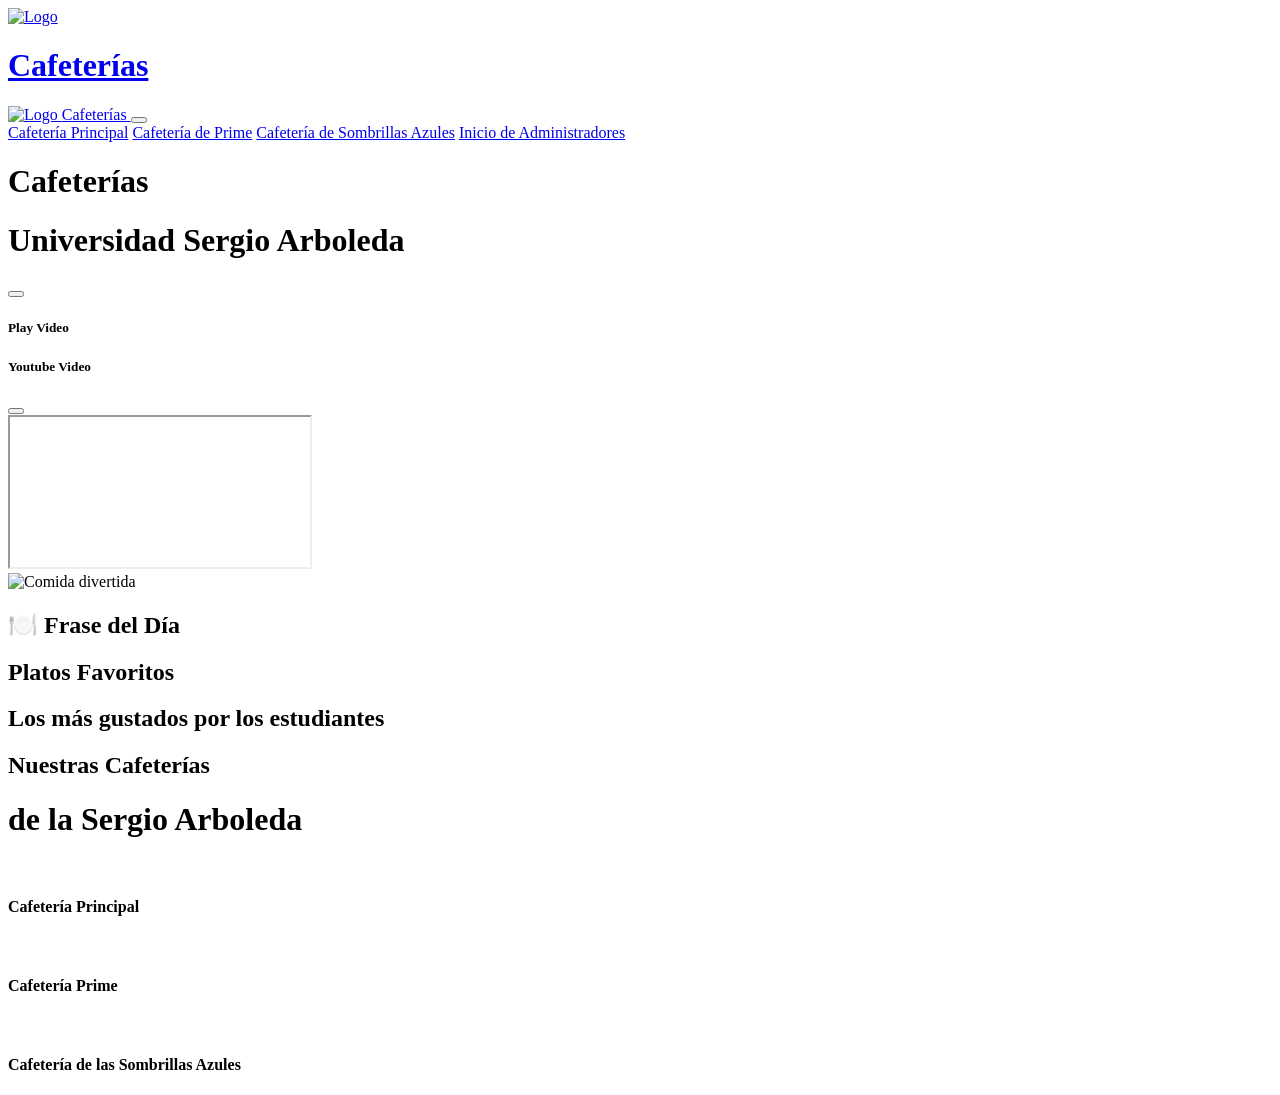
==== commit f6b2d9d4: "Se implemento lo de los favoritos, se corrijio lo de las cafeterias, se corrijieron cuestiones de la" ====
--- a/src/main/resources/static/index.html
+++ b/src/main/resources/static/index.html
@@ -1,89 +1,70 @@
 <!DOCTYPE html>
-<html lang="en">
+<html lang="es">
 
 <head>
     <meta charset="utf-8">
-    <title>Cafeterias de la Sergio Arboleda</title>
-    <meta content="width=device-width, initial-scale=1.0" name="viewport">
-    <meta content="Free HTML Templates" name="keywords">
-    <meta content="Free HTML Templates" name="description">
+    <title>Cafeterías de la Sergio Arboleda</title>
+    <meta name="viewport" content="width=device-width, initial-scale=1.0">
+    <meta name="keywords" content="Free HTML Templates">
+    <meta name="description" content="Free HTML Templates">
 
     <!-- Favicon -->
     <link href="/Recursos/img/favicon.ico" rel="icon">
 
-    <!-- Google Web Fonts -->
+    <!-- Google Fonts -->
     <link rel="preconnect" href="https://fonts.googleapis.com">
     <link rel="preconnect" href="https://fonts.gstatic.com" crossorigin>
-    <link href="https://fonts.googleapis.com/css2?family=Open+Sans:wght@400;600&family=Oswald:wght@500;600;700&family=Pacifico&display=swap" rel="stylesheet"> 
-
-    <!-- Icon Font Stylesheet -->
+    <link href="https://fonts.googleapis.com/css2?family=Open+Sans:wght@400;600&family=Oswald:wght@500;600;700&family=Pacifico&display=swap" rel="stylesheet">
+
+    <!-- Icon Fonts -->
     <link rel="stylesheet" href="https://cdnjs.cloudflare.com/ajax/libs/font-awesome/6.5.0/css/all.min.css">
     <link href="https://cdn.jsdelivr.net/npm/bootstrap-icons@1.4.1/font/bootstrap-icons.css" rel="stylesheet">
 
-    <!-- Libraries Stylesheet -->
+    <!-- Libraries -->
     <link href="/Recursos/lib/owlcarousel/assets/owl.carousel.min.css" rel="stylesheet">
 
-    <!-- Customized Bootstrap Stylesheet -->
+    <!-- Bootstrap & Custom CSS -->
     <link href="/Css/bootstrap.min.css" rel="stylesheet">
-
-    <!-- Template Stylesheet -->
     <link href="/Css/style.css" rel="stylesheet">
 </head>
 
-<!-- Topbar Start -->
-<div class="container-fluid px-0 d-none d-lg-block">
-    <div class="row gx-0">
-        <!-- Email -->
-        <div class="col-lg-4 text-center bg-secondary py-3">
-            <div class="d-inline-flex align-items-center justify-content-center">
-                <div class="text-start">
-                </div>
-            </div>
-        </div>
-
-        <!-- Logo -->
-        <div class="col-lg-4 text-center bg-primary border-inner py-3">
-            <a href="index.html" class="d-inline-flex align-items-center justify-content-center text-decoration-none">
-                <img src="/Recursos/img/logo.png" alt="Logo" class="me-3" style="height: 50px;">
-                <h1 class="m-0 text-uppercase text-white">Cafeterías</h1>
-            </a>
-        </div>
-
-        <!-- Teléfono -->
-        <div class="col-lg-4 text-center bg-secondary py-3">
-            <div class="d-inline-flex align-items-center justify-content-center">
-                <div class="text-start">
-                </div>
-            </div>
-        </div>
-    </div>
-</div>
-<!-- Topbar End -->
-
-
-
-<!-- Navbar Start -->
-<nav class="navbar navbar-expand-lg bg-dark navbar-dark shadow-sm py-3 py-lg-0 px-3 px-lg-0">
-    <a href="index.html" class="navbar-brand d-block d-lg-none">
-        <h1 class="m-0 text-uppercase text-white">
-            <img src="/Recursos/img/logo.png" alt="Logo" class="me-3">
-            Cafeterias
-        </h1>
-    </a>
-    <button class="navbar-toggler" type="button" data-bs-toggle="collapse" data-bs-target="#navbarCollapse">
-        <span class="navbar-toggler-icon"></span>
-    </button>
-    <div class="collapse navbar-collapse" id="navbarCollapse">
-        <div class="navbar-nav ms-auto mx-lg-auto py-0">
-            <a href="Html/productos.html" class="nav-item nav-link">Cafeteria Principal</a>
-            <a href="Html/productosCaf2.html" class="nav-item nav-link">Cafeteria de Prime</a>
-            <a href="Html/productosCaf3.html" class="nav-item nav-link">Cafeteria de Sombrillas Azules</a>
-            <a href="Html/inicioSesion.html" class="nav-item nav-link">Inicio de Administradores</a>
-        </div>
-    </div>
-</nav>
-<!-- Navbar End -->
-
+<body>
+
+    <!-- Topbar Start -->
+    <div class="container-fluid px-0 d-none d-lg-block">
+        <div class="row gx-0">
+            <div class="col-lg-4 text-center bg-secondary py-3"></div>
+            <div class="col-lg-4 text-center bg-primary border-inner py-3">
+                <a href="index.html" class="d-inline-flex align-items-center justify-content-center text-decoration-none">
+                    <img src="/Recursos/img/logo.png" alt="Logo" class="me-3" style="height: 50px;">
+                    <h1 class="m-0 text-uppercase text-white">Cafeterías</h1>
+                </a>
+            </div>
+            <div class="col-lg-4 text-center bg-secondary py-3"></div>
+        </div>
+    </div>
+    <!-- Topbar End -->
+
+    <!-- Navbar Start -->
+    <nav class="navbar navbar-expand-lg bg-dark navbar-dark shadow-sm py-3 px-3 px-lg-0">
+        <a href="index.html" class="navbar-brand d-block d-lg-none">
+            <img src="/Recursos/img/logo.png" alt="Logo" style="height: 40px;" class="me-2">
+            <span class="text-white text-uppercase">Cafeterías</span>
+        </a>
+        <button class="navbar-toggler" type="button" data-bs-toggle="collapse" data-bs-target="#navbarCollapse">
+            <span class="navbar-toggler-icon"></span>
+        </button>
+
+        <div class="collapse navbar-collapse" id="navbarCollapse">
+            <div class="navbar-nav ms-auto mx-lg-auto py-0">
+                <a href="Html/productos.html" class="nav-item nav-link">Cafetería Principal</a>
+                <a href="Html/productosCaf2.html" class="nav-item nav-link">Cafetería de Prime</a>
+                <a href="Html/productosCaf3.html" class="nav-item nav-link">Cafetería de Sombrillas Azules</a>
+                <a href="Html/inicioSesion.html" class="nav-item nav-link">Inicio de Administradores</a>
+            </div>
+        </div>
+    </nav>
+    <!-- Navbar End -->
 
     <!-- Hero Start -->
     <div class="container-fluid bg-primary py-5 mb-5 hero-header">
@@ -93,8 +74,7 @@
                     <h1 class="display-1 text-uppercase text-white mb-4">Cafeterías</h1>
                     <h1 class="text-uppercase text-white">Universidad Sergio Arboleda</h1>
                     <div class="d-flex align-items-center justify-content-center justify-content-lg-start pt-5">
-                        <button type="button" class="btn-play" data-bs-toggle="modal"
-                            data-src="https://www.youtube.com/embed/Gw_CgRRhTm4" data-bs-target="#videoModal">
+                        <button type="button" class="btn-play" data-bs-toggle="modal" data-src="https://www.youtube.com/embed/Gw_CgRRhTm4" data-bs-target="#videoModal">
                             <span></span>
                         </button>
                         <h5 class="font-weight-normal text-white m-0 ms-4 d-none d-sm-block">Play Video</h5>
@@ -105,8 +85,7 @@
     </div>
     <!-- Hero End -->
 
-
-    <!-- Video Modal Start -->
+    <!-- Video Modal -->
     <div class="modal fade" id="videoModal" tabindex="-1" aria-labelledby="exampleModalLabel" aria-hidden="true">
         <div class="modal-dialog">
             <div class="modal-content rounded-0">
@@ -115,104 +94,57 @@
                     <button type="button" class="btn-close" data-bs-dismiss="modal" aria-label="Close"></button>
                 </div>
                 <div class="modal-body">
-                    <!-- 16:9 aspect ratio -->
                     <div class="ratio ratio-16x9">
-                        <iframe class="embed-responsive-item" src="" id="video" allowfullscreen allowscriptaccess="always"
-                            allow="autoplay"></iframe>
-                    </div>
-                </div>
-            </div>
-        </div>
-    </div>
-    <!-- Video Modal End -->
-
-
-<!-- Frase Divertida Dinámica (sin Thymeleaf) -->
-<div class="container-fluid py-5 bg-light" id="fraseContainer">
-    <div class="container">
-      <div class="row gx-5 align-items-center">
-        
-        <!-- IZQUIERDA: imagen (por defecto GIF) -->
-        <div class="col-lg-5 mb-4 mb-lg-0">
-          <div class="position-relative h-100 rounded overflow-hidden shadow-sm">
-            <!-- Imagen por defecto -->
-            <img
-              id="imgAviso"
-              src="/Recursos/img/comida.gif"
-              alt="Comida divertida"
-              class="w-100 h-100"
-              style="object-fit: cover;"
-            />
-          </div>
-        </div>
-  
-        <!-- DERECHA: título + fecha (la fecha irá en <p id="fechaAviso">) -->
-        <div class="col-lg-7">
-          <div class="bg-white p-4 rounded shadow-sm">
-            <!-- Título fijo -->
-            <h2 class="text-primary font-secondary mb-3">🍽️ Frase del Día</h2>
-            <!-- Aquí insertaremos la fecha (solo si hay un aviso) -->
-            <p id="fechaAviso" class="text-muted small mb-0"></p>
-          </div>
-        </div>
-  
-      </div>
-    </div>
-  </div>
-  <!-- Fin Frase Divertida Dinámica -->
-<!-- Sección de Platos Favoritos -->
-<section class="container my-5">
-    <div class="text-center mb-5">
-      <h2 class="text-primary fw-bold">Platos Favoritos</h2>
-      <h1 class="display-5 text-uppercase">Los más gustados por los estudiantes</h1>
-    </div>
-  
-    <div class="row g-4 justify-content-center">
-      <div class="col-md-4">
-        <div class="bg-light p-4 rounded-4 shadow text-center h-100">
-          <img src="/Recursos/img/plato1.jpg" class="img-fluid rounded mb-3" alt="Bandeja paisa">
-          <h4 class="text-uppercase">Bandeja paisa</h4>
-          <p>Una combinación ganadora de arroz, carne, huevo y más.</p>
-          
-          <!-- Me gusta y no me gusta -->
-          <div class="d-flex justify-content-between">
-            <span><i class="bi bi-hand-thumbs-up"></i> 150 Me gusta</span>
-            <span><i class="bi bi-hand-thumbs-down"></i> 20 No me gusta</span>
-          </div>
-        </div>
-      </div>
-  
-      <div class="col-md-4">
-        <div class="bg-light p-4 rounded-4 shadow text-center h-100">
-          <img src="/Recursos/img/plato2.jpg" class="img-fluid rounded mb-3" alt="Hamburguesa Sergio">
-          <h4 class="text-uppercase">Hamburguesa Sergio</h4>
-          <p>Jugosa, grande y perfecta para después de clases.</p>
-          
-          <!-- Me gusta y no me gusta -->
-          <div class="d-flex justify-content-between">
-            <span><i class="bi bi-hand-thumbs-up"></i> 200 Me gusta</span>
-            <span><i class="bi bi-hand-thumbs-down"></i> 10 No me gusta</span>
-          </div>
-        </div>
-      </div>
-  
-      <div class="col-md-4">
-        <div class="bg-light p-4 rounded-4 shadow text-center h-100">
-          <img src="/Recursos/img/plato3.jpg" class="img-fluid rounded mb-3" alt="Empanadas gourmet">
-          <h4 class="text-uppercase">Empanadas gourmet</h4>
-          <p>De carne, pollo o queso... ¡todas son top!</p>
-          
-          <!-- Me gusta y no me gusta -->
-          <div class="d-flex justify-content-between">
-            <span><i class="bi bi-hand-thumbs-up"></i> 180 Me gusta</span>
-            <span><i class="bi bi-hand-thumbs-down"></i> 15 No me gusta</span>
-          </div>
-        </div>
-      </div>
-    </div>
-  </section>
-  
-    <!-- Team Start -->
+                        <iframe class="embed-responsive-item" src="" id="video" allowfullscreen allowscriptaccess="always" allow="autoplay"></iframe>
+                    </div>
+                </div>
+            </div>
+        </div>
+    </div>
+
+    <!-- Frase del Día -->
+    <div class="container-fluid py-5 bg-light" id="fraseContainer">
+        <div class="container">
+            <div class="row gx-5 align-items-center">
+                <div class="col-lg-5 mb-4 mb-lg-0">
+                    <div class="position-relative h-100 rounded overflow-hidden shadow-sm">
+                        <img id="imgAviso" src="/Recursos/img/comida.gif" alt="Comida divertida" class="w-100 h-100" style="object-fit: cover;" />
+                    </div>
+                </div>
+                <div class="col-lg-7">
+                    <div class="bg-white p-4 rounded shadow-sm">
+                        <h2 class="text-primary font-secondary mb-3">🍽️ Frase del Día</h2>
+                        <p id="fechaAviso" class="text-muted small mb-0"></p>
+                    </div>
+                </div>
+            </div>
+        </div>
+    </div>
+
+    <!-- Platos Favoritos -->
+    <section class="container my-5">
+        <div class="text-center mb-5">
+            <h2 class="text-primary fw-bold">Platos Favoritos</h2>
+            <h1 class="display-5 text-uppercase">Los más gustados por los estudiantes</h1>
+        </div>
+        <div class="row g-4 justify-content-center" id="favoritosContainer"></div>
+
+        <template id="favoritoTemplate">
+            <div class="col-md-4">
+                <div class="bg-light p-4 rounded-4 shadow text-center h-100">
+                    <img class="img-fluid rounded mb-3" src="" alt="">
+                    <h4 class="text-uppercase"></h4>
+                    <p></p>
+                    <div class="d-flex justify-content-between">
+                        <span class="likes"><i class="bi bi-hand-thumbs-up"></i> </span>
+                        <span class="dislikes"><i class="bi bi-hand-thumbs-down"></i> </span>
+                    </div>
+                </div>
+            </div>
+        </template>
+    </section>
+
+    <!-- Nuestras Cafeterías -->
     <div class="container-fluid py-5">
         <div class="container">
             <div class="section-title position-relative text-center mx-auto mb-5 pb-3" style="max-width: 600px;">
@@ -228,7 +160,7 @@
                             </a>
                         </div>
                         <div class="bg-dark border-inner text-center p-4">
-                            <h4 class="text-uppercase text-primary">Cafeteria Principal</h4>
+                            <h4 class="text-uppercase text-primary">Cafetería Principal</h4>
                         </div>
                     </div>
                 </div>
@@ -240,7 +172,7 @@
                             </a>
                         </div>
                         <div class="bg-dark border-inner text-center p-4">
-                            <h4 class="text-uppercase text-primary">Cafeteria Prime</h4>
+                            <h4 class="text-uppercase text-primary">Cafetería Prime</h4>
                         </div>
                     </div>
                 </div>
@@ -252,16 +184,15 @@
                             </a>
                         </div>
                         <div class="bg-dark border-inner text-center p-4">
-                            <h4 class="text-uppercase text-primary">Cafeteria de las sombrillas Azules</h4>
-                        </div>
-                    </div>
-                </div>
-            </div>
-        </div>
-    </div>
-    <!-- Team End -->
-
-    <!-- JavaScript Libraries -->
+                            <h4 class="text-uppercase text-primary">Cafetería de las Sombrillas Azules</h4>
+                        </div>
+                    </div>
+                </div>
+            </div>
+        </div>
+    </div>
+
+    <!-- JavaScript -->
     <script src="https://code.jquery.com/jquery-3.4.1.min.js"></script>
     <script src="https://cdn.jsdelivr.net/npm/bootstrap@5.0.0/dist/js/bootstrap.bundle.min.js"></script>
     <script src="/Recursos/lib/easing/easing.min.js"></script>
@@ -269,10 +200,11 @@
     <script src="/Recursos/lib/counterup/counterup.min.js"></script>
     <script src="/Recursos/lib/owlcarousel/owl.carousel.min.js"></script>
 
-    <!-- Template Javascript -->
+    <!-- Custom JS -->
     <script src="Js/main.js"></script>
     <script src="Js/cargarAviso.js"></script>
     <script src="Js/subirAviso.js"></script>
+
 </body>
 
-</html>+</html>
